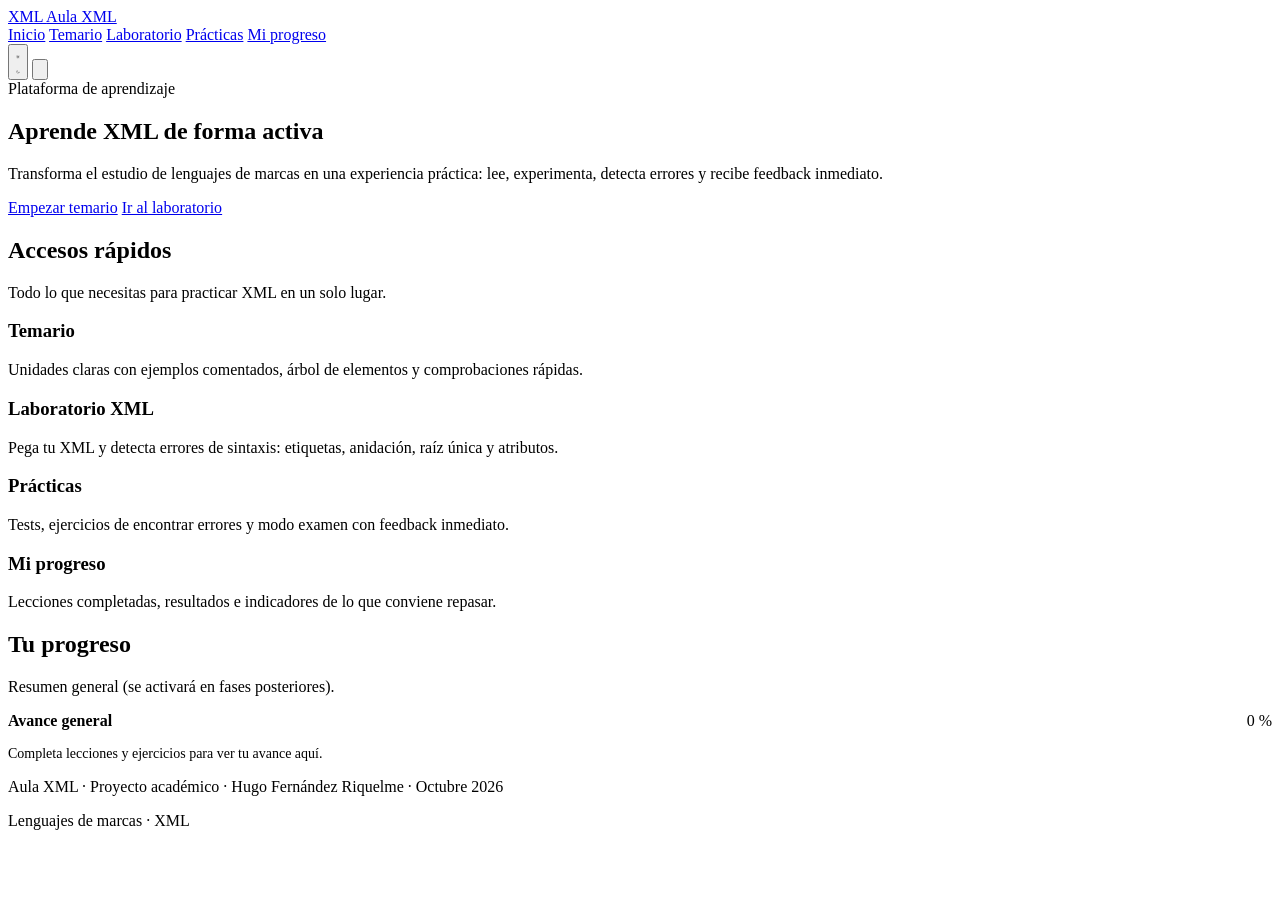
==== index.html @ 5d63b0b3 "fase1" ====
<!DOCTYPE html>
<html lang="es">
<head>
  <meta charset="UTF-8">
  <meta name="viewport" content="width=device-width, initial-scale=1.0">
  <meta name="description" content="Aula XML - Plataforma web interactiva de aprendizaje de lenguajes de marcas y XML">
  <title>Aula XML · Inicio</title>
  <link rel="stylesheet" href="css/styles.css">
</head>
<body>
  <!-- ========== HEADER ========== -->
  <header class="site-header">
    <div class="header-inner">
      <a href="index.html" class="logo">
        <span class="logo-icon">XML</span>
        <span>Aula XML</span>
      </a>

      <nav class="nav-main" id="nav-main" aria-label="Navegación principal">
        <a href="index.html" class="nav-link">Inicio</a>
        <a href="temario.html" class="nav-link">Temario</a>
        <a href="laboratorio.html" class="nav-link">Laboratorio</a>
        <a href="practicas.html" class="nav-link">Prácticas</a>
        <a href="progreso.html" class="nav-link">Mi progreso</a>
      </nav>

      <div class="header-actions">
        <button type="button" class="theme-toggle" id="theme-toggle" aria-label="Cambiar tema">
          <!-- Sol (visible en modo oscuro) -->
          <svg class="icon-sun hidden" xmlns="http://www.w3.org/2000/svg" fill="none" viewBox="0 0 24 24" stroke-width="1.5" stroke="currentColor">
            <path stroke-linecap="round" stroke-linejoin="round" d="M12 3v2.25m6.364.386-1.591 1.591M21 12h-2.25m-.386 6.364-1.591-1.591M12 18.75V21m-4.773-4.227-1.591 1.591M5.25 12H3m4.227-4.773L5.636 5.636M15.75 12a3.75 3.75 0 1 1-7.5 0 3.75 3.75 0 0 1 7.5 0Z" />
          </svg>
          <!-- Luna (visible en modo claro) -->
          <svg class="icon-moon" xmlns="http://www.w3.org/2000/svg" fill="none" viewBox="0 0 24 24" stroke-width="1.5" stroke="currentColor">
            <path stroke-linecap="round" stroke-linejoin="round" d="M21.752 15.002A9.72 9.72 0 0 1 18 15.75c-5.385 0-9.75-4.365-9.75-9.75 0-1.33.266-2.597.748-3.752A9.753 9.753 0 0 0 3 11.25C3 16.635 7.365 21 12.75 21a9.753 9.753 0 0 0 9.002-5.998Z" />
          </svg>
        </button>

        <button type="button" class="menu-toggle" id="menu-toggle" aria-label="Abrir menú" aria-expanded="false">
          <svg xmlns="http://www.w3.org/2000/svg" fill="none" viewBox="0 0 24 24" stroke-width="1.5" stroke="currentColor">
            <path stroke-linecap="round" stroke-linejoin="round" d="M3.75 6.75h16.5M3.75 12h16.5m-16.5 5.25h16.5" />
          </svg>
        </button>
      </div>
    </div>
  </header>

  <!-- ========== MAIN ========== -->
  <main class="main-content">
    <div class="container">

      <!-- Hero -->
      <section class="hero">
        <span class="badge badge-primary" style="margin-bottom: 1rem;">Plataforma de aprendizaje</span>
        <h1 class="hero-title">Aprende XML de forma activa</h1>
        <p class="hero-subtitle">
          Transforma el estudio de lenguajes de marcas en una experiencia práctica:
          lee, experimenta, detecta errores y recibe feedback inmediato.
        </p>
        <div class="hero-actions">
          <a href="temario.html" class="btn btn-primary btn-lg">Empezar temario</a>
          <a href="laboratorio.html" class="btn btn-outline btn-lg">Ir al laboratorio</a>
        </div>
      </section>

      <!-- Accesos rápidos -->
      <section class="section">
        <div class="section-header">
          <h2 class="section-title">Accesos rápidos</h2>
          <p class="section-desc">Todo lo que necesitas para practicar XML en un solo lugar.</p>
        </div>

        <div class="cards-grid">
          <a href="temario.html" class="card" style="text-decoration: none; color: inherit;">
            <h3 class="card-title">Temario</h3>
            <p class="card-text">Unidades claras con ejemplos comentados, árbol de elementos y comprobaciones rápidas.</p>
          </a>

          <a href="laboratorio.html" class="card" style="text-decoration: none; color: inherit;">
            <h3 class="card-title">Laboratorio XML</h3>
            <p class="card-text">Pega tu XML y detecta errores de sintaxis: etiquetas, anidación, raíz única y atributos.</p>
          </a>

          <a href="practicas.html" class="card" style="text-decoration: none; color: inherit;">
            <h3 class="card-title">Prácticas</h3>
            <p class="card-text">Tests, ejercicios de encontrar errores y modo examen con feedback inmediato.</p>
          </a>

          <a href="progreso.html" class="card" style="text-decoration: none; color: inherit;">
            <h3 class="card-title">Mi progreso</h3>
            <p class="card-text">Lecciones completadas, resultados e indicadores de lo que conviene repasar.</p>
          </a>
        </div>
      </section>

      <!-- Resumen de progreso (placeholder Fase 1) -->
      <section class="section">
        <div class="section-header">
          <h2 class="section-title">Tu progreso</h2>
          <p class="section-desc">Resumen general (se activará en fases posteriores).</p>
        </div>

        <div class="card">
          <div style="display: flex; justify-content: space-between; align-items: center; margin-bottom: 0.75rem;">
            <span style="font-weight: 600;">Avance general</span>
            <span class="badge badge-primary">0 %</span>
          </div>
          <div class="progress-bar">
            <div class="progress-bar-fill" style="width: 0%;"></div>
          </div>
          <p style="margin-top: 1rem; font-size: 0.875rem; color: var(--color-text-muted);">
            Completa lecciones y ejercicios para ver tu avance aquí.
          </p>
        </div>
      </section>

    </div>
  </main>

  <!-- ========== FOOTER ========== -->
  <footer class="site-footer">
    <div class="footer-inner">
      <p>Aula XML · Proyecto académico · Hugo Fernández Riquelme · Octubre 2026</p>
      <p>Lenguajes de marcas · XML</p>
    </div>
  </footer>

  <script src="js/main.js"></script>
</body>
</html>
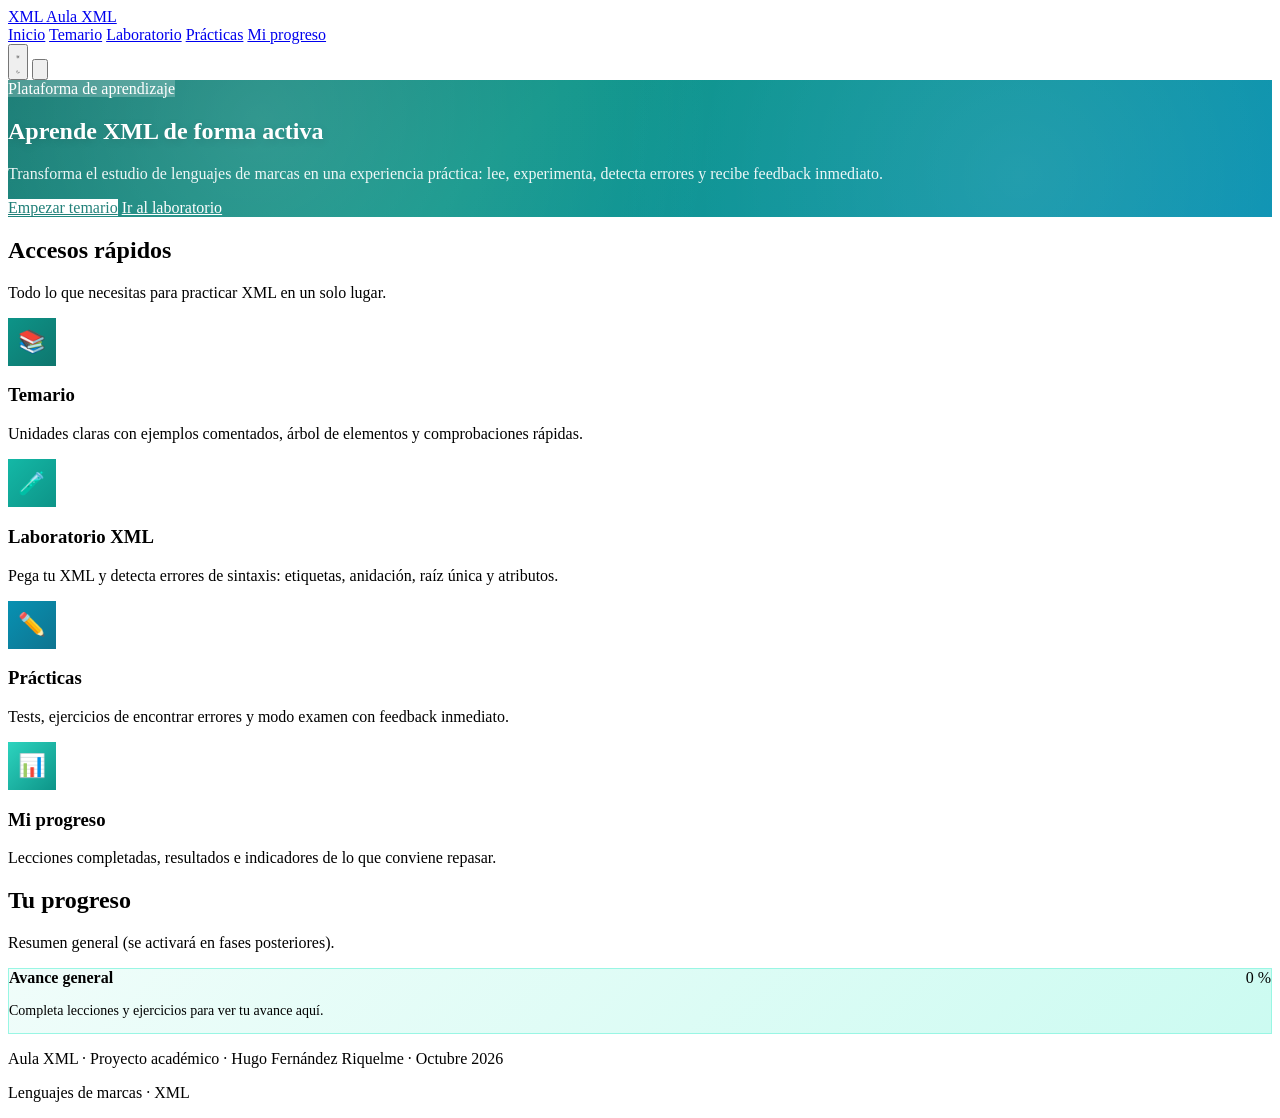
==== commit 94b7ccf7: "fase1" ====
--- a/index.html
+++ b/index.html
@@ -6,6 +6,108 @@
   <meta name="description" content="Aula XML - Plataforma web interactiva de aprendizaje de lenguajes de marcas y XML">
   <title>Aula XML · Inicio</title>
   <link rel="stylesheet" href="css/styles.css">
+  <style>
+    /* ===== Estilos del inicio - todo en azul verdecito ===== */
+    .hero-colored {
+      position: relative;
+      background: linear-gradient(135deg, #0f766e 0%, #0d9488 40%, #0891b2 100%);
+      color: white;
+      border-radius: var(--radius-xl);
+      padding: var(--space-12) var(--space-6);
+      margin-bottom: var(--space-10);
+      overflow: hidden;
+    }
+
+    .hero-colored::before {
+      content: "";
+      position: absolute;
+      inset: 0;
+      background:
+        radial-gradient(circle at 20% 30%, rgba(255,255,255,0.15) 0%, transparent 45%),
+        radial-gradient(circle at 80% 70%, rgba(255,255,255,0.1) 0%, transparent 40%);
+      pointer-events: none;
+    }
+
+    .hero-colored .badge {
+      background: rgba(255,255,255,0.22);
+      color: white;
+      backdrop-filter: blur(4px);
+    }
+
+    .hero-colored .hero-title {
+      color: white;
+      text-shadow: 0 2px 8px rgba(0,0,0,0.15);
+    }
+
+    .hero-colored .hero-subtitle {
+      color: rgba(255,255,255,0.92);
+    }
+
+    .hero-colored .btn-primary {
+      background: white;
+      color: #0f766e;
+    }
+
+    .hero-colored .btn-primary:hover {
+      background: #f0fdfa;
+      color: #134e4a;
+    }
+
+    .hero-colored .btn-outline {
+      border-color: rgba(255,255,255,0.65);
+      color: white;
+    }
+
+    .hero-colored .btn-outline:hover {
+      background: rgba(255,255,255,0.18);
+      border-color: white;
+    }
+
+    /* Cards con tonos teal */
+    .card-feature {
+      position: relative;
+      overflow: hidden;
+      transition: transform 0.2s ease, box-shadow 0.2s ease;
+      background: var(--color-surface);
+    }
+
+    .card-feature:hover {
+      transform: translateY(-4px);
+      box-shadow: var(--shadow-lg);
+    }
+
+    .card-feature .card-icon {
+      width: 48px;
+      height: 48px;
+      border-radius: var(--radius-lg);
+      display: grid;
+      place-items: center;
+      font-size: 1.4rem;
+      margin-bottom: var(--space-4);
+      color: white;
+    }
+
+    .card-feature.temario .card-icon { background: linear-gradient(135deg, #0d9488, #0f766e); }
+    .card-feature.laboratorio .card-icon { background: linear-gradient(135deg, #14b8a6, #0d9488); }
+    .card-feature.practicas .card-icon { background: linear-gradient(135deg, #0891b2, #0e7490); }
+    .card-feature.progreso .card-icon { background: linear-gradient(135deg, #2dd4bf, #0d9488); }
+
+    .card-feature.temario { border-top: 3px solid #0d9488; }
+    .card-feature.laboratorio { border-top: 3px solid #14b8a6; }
+    .card-feature.practicas { border-top: 3px solid #0891b2; }
+    .card-feature.progreso { border-top: 3px solid #2dd4bf; }
+
+    /* Progress card también teal */
+    .progress-card {
+      background: linear-gradient(135deg, #f0fdfa 0%, #ccfbf1 100%);
+      border: 1px solid #99f6e4;
+    }
+
+    [data-theme="dark"] .progress-card {
+      background: linear-gradient(135deg, #134e4a 0%, #115e59 100%);
+      border-color: #0f766e;
+    }
+  </style>
 </head>
 <body>
   <!-- ========== HEADER ========== -->
@@ -26,11 +128,9 @@
 
       <div class="header-actions">
         <button type="button" class="theme-toggle" id="theme-toggle" aria-label="Cambiar tema">
-          <!-- Sol (visible en modo oscuro) -->
           <svg class="icon-sun hidden" xmlns="http://www.w3.org/2000/svg" fill="none" viewBox="0 0 24 24" stroke-width="1.5" stroke="currentColor">
             <path stroke-linecap="round" stroke-linejoin="round" d="M12 3v2.25m6.364.386-1.591 1.591M21 12h-2.25m-.386 6.364-1.591-1.591M12 18.75V21m-4.773-4.227-1.591 1.591M5.25 12H3m4.227-4.773L5.636 5.636M15.75 12a3.75 3.75 0 1 1-7.5 0 3.75 3.75 0 0 1 7.5 0Z" />
           </svg>
-          <!-- Luna (visible en modo claro) -->
           <svg class="icon-moon" xmlns="http://www.w3.org/2000/svg" fill="none" viewBox="0 0 24 24" stroke-width="1.5" stroke="currentColor">
             <path stroke-linecap="round" stroke-linejoin="round" d="M21.752 15.002A9.72 9.72 0 0 1 18 15.75c-5.385 0-9.75-4.365-9.75-9.75 0-1.33.266-2.597.748-3.752A9.753 9.753 0 0 0 3 11.25C3 16.635 7.365 21 12.75 21a9.753 9.753 0 0 0 9.002-5.998Z" />
           </svg>
@@ -50,8 +150,8 @@
     <div class="container">
 
       <!-- Hero -->
-      <section class="hero">
-        <span class="badge badge-primary" style="margin-bottom: 1rem;">Plataforma de aprendizaje</span>
+      <section class="hero hero-colored">
+        <span class="badge" style="margin-bottom: 1rem;">Plataforma de aprendizaje</span>
         <h1 class="hero-title">Aprende XML de forma activa</h1>
         <p class="hero-subtitle">
           Transforma el estudio de lenguajes de marcas en una experiencia práctica:
@@ -71,36 +171,40 @@
         </div>
 
         <div class="cards-grid">
-          <a href="temario.html" class="card" style="text-decoration: none; color: inherit;">
+          <a href="temario.html" class="card card-feature temario" style="text-decoration: none; color: inherit;">
+            <div class="card-icon">📚</div>
             <h3 class="card-title">Temario</h3>
             <p class="card-text">Unidades claras con ejemplos comentados, árbol de elementos y comprobaciones rápidas.</p>
           </a>
 
-          <a href="laboratorio.html" class="card" style="text-decoration: none; color: inherit;">
+          <a href="laboratorio.html" class="card card-feature laboratorio" style="text-decoration: none; color: inherit;">
+            <div class="card-icon">🧪</div>
             <h3 class="card-title">Laboratorio XML</h3>
             <p class="card-text">Pega tu XML y detecta errores de sintaxis: etiquetas, anidación, raíz única y atributos.</p>
           </a>
 
-          <a href="practicas.html" class="card" style="text-decoration: none; color: inherit;">
+          <a href="practicas.html" class="card card-feature practicas" style="text-decoration: none; color: inherit;">
+            <div class="card-icon">✏️</div>
             <h3 class="card-title">Prácticas</h3>
             <p class="card-text">Tests, ejercicios de encontrar errores y modo examen con feedback inmediato.</p>
           </a>
 
-          <a href="progreso.html" class="card" style="text-decoration: none; color: inherit;">
+          <a href="progreso.html" class="card card-feature progreso" style="text-decoration: none; color: inherit;">
+            <div class="card-icon">📊</div>
             <h3 class="card-title">Mi progreso</h3>
             <p class="card-text">Lecciones completadas, resultados e indicadores de lo que conviene repasar.</p>
           </a>
         </div>
       </section>
 
-      <!-- Resumen de progreso (placeholder Fase 1) -->
+      <!-- Progreso -->
       <section class="section">
         <div class="section-header">
           <h2 class="section-title">Tu progreso</h2>
           <p class="section-desc">Resumen general (se activará en fases posteriores).</p>
         </div>
 
-        <div class="card">
+        <div class="card progress-card">
           <div style="display: flex; justify-content: space-between; align-items: center; margin-bottom: 0.75rem;">
             <span style="font-weight: 600;">Avance general</span>
             <span class="badge badge-primary">0 %</span>
--- a/css/styles.css
+++ b/css/styles.css
@@ -0,0 +1,9 @@
+/* ============================================
+   AULA XML - Hoja de estilos principal
+   Importa todos los módulos
+   ============================================ */
+
+@import url("./variables.css");
+@import url("./base.css");
+@import url("./layout.css");
+@import url("./components.css");
